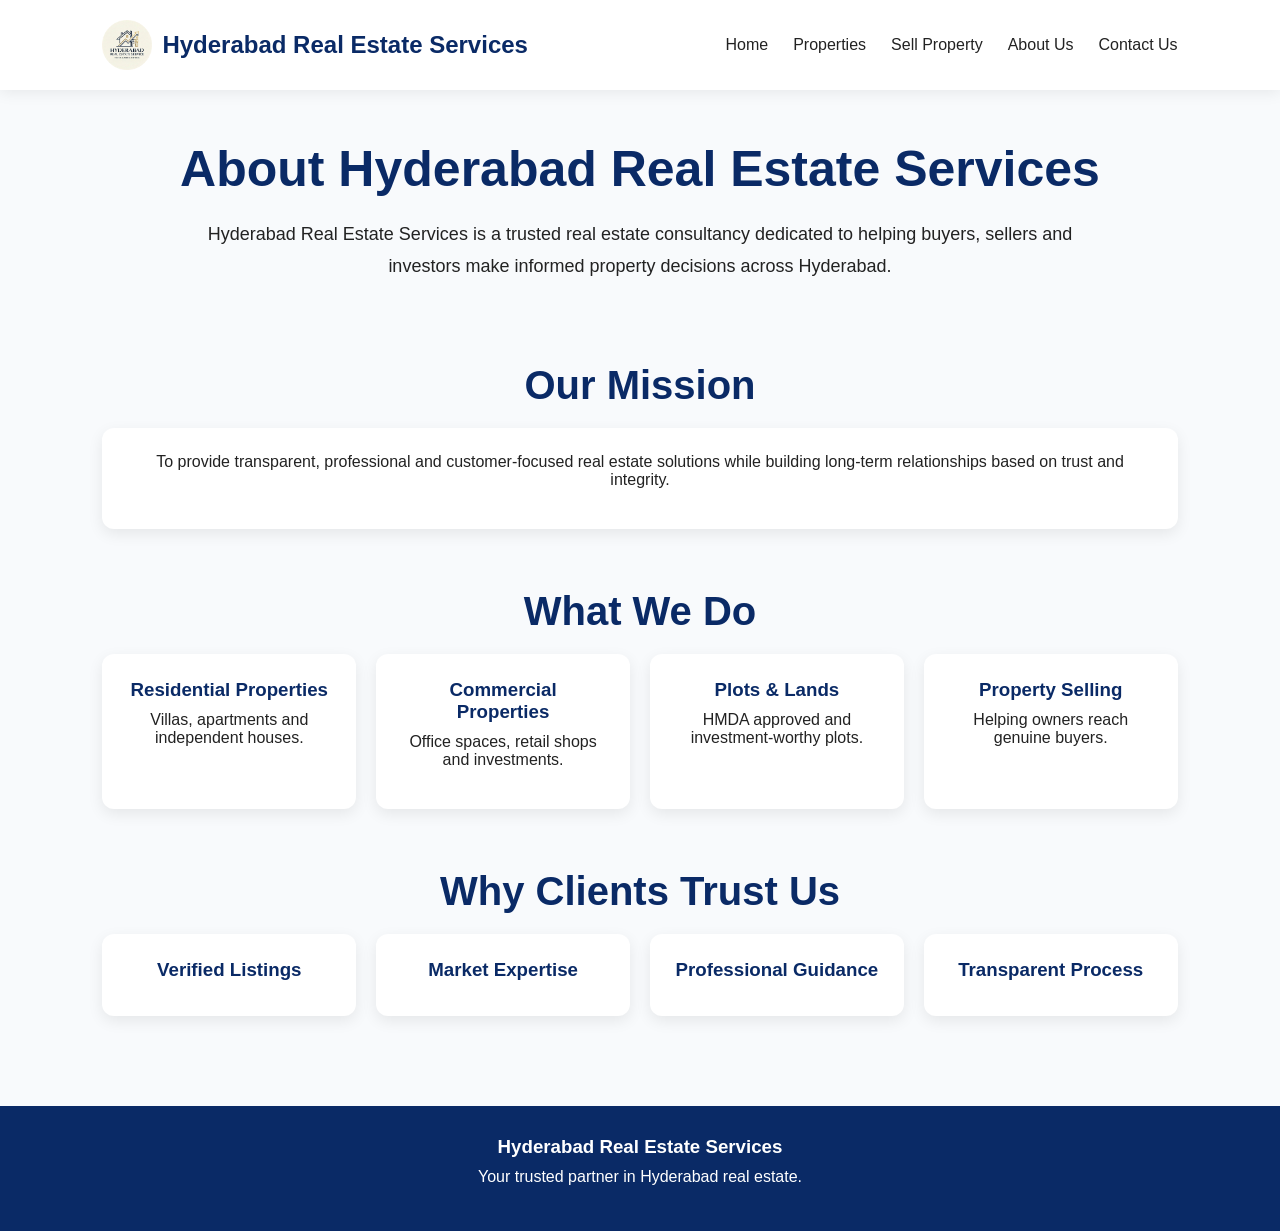
==== about.html @ 66872fd3 "Add files via upload" ====
<!DOCTYPE html>
<html lang="en">

<head>
    <meta charset="UTF-8">
    <meta name="viewport" content="width=device-width, initial-scale=1.0">
    <title>About Us | Hyderabad Real Estate Services</title>
    <link rel="stylesheet" href="css/style.css">
</head>

<body>

<nav>

    <div class="logo">

    <img
    src="images/logo.png"
    alt="HRES Logo"
    class="logo-img">

    <span>
        Hyderabad Real Estate Services
    </span>

</div>

    <div class="menu-toggle" onclick="toggleMenu()">
        ☰
    </div>

    <ul id="nav-links">

        <li><a href="index.html">Home</a></li>
        <li><a href="properties.html">Properties</a></li>
        <li><a href="sell-property.html">Sell Property</a></li>
        <li><a href="about.html">About Us</a></li>
        <li><a href="contact.html">Contact Us</a></li>

    </ul>

</nav>


<section class="about-page">

    <h1>About Hyderabad Real Estate Services</h1>

    <p>
        Hyderabad Real Estate Services is a trusted real estate consultancy
        dedicated to helping buyers, sellers and investors make informed
        property decisions across Hyderabad.
    </p>

</section>

<section>

    <h2>Our Mission</h2>

    <div class="feature-box">

        <p>
            To provide transparent, professional and customer-focused
            real estate solutions while building long-term relationships
            based on trust and integrity.
        </p>

    </div>

</section>

<section>

    <h2>What We Do</h2>

    <div class="features">

        <div class="feature-box">
            <h3>Residential Properties</h3>
            <p>Villas, apartments and independent houses.</p>
        </div>

        <div class="feature-box">
            <h3>Commercial Properties</h3>
            <p>Office spaces, retail shops and investments.</p>
        </div>

        <div class="feature-box">
            <h3>Plots & Lands</h3>
            <p>HMDA approved and investment-worthy plots.</p>
        </div>

        <div class="feature-box">
            <h3>Property Selling</h3>
            <p>Helping owners reach genuine buyers.</p>
        </div>

    </div>

</section>

<section>

    <h2>Why Clients Trust Us</h2>

    <div class="features">

        <div class="feature-box">
            <h3>Verified Listings</h3>
        </div>

        <div class="feature-box">
            <h3>Market Expertise</h3>
        </div>

        <div class="feature-box">
            <h3>Professional Guidance</h3>
        </div>

        <div class="feature-box">
            <h3>Transparent Process</h3>
        </div>

    </div>

</section>

<footer>

    <h3>Hyderabad Real Estate Services</h3>

    <p>
        Your trusted partner in Hyderabad real estate.
    </p>

</footer>
<script src="js/script.js"></script>

</body>
</html>
---- css/style.css ----
/* RESET */

*{
    margin:0;
    padding:0;
    box-sizing:border-box;
    font-family:'Segoe UI',sans-serif;
}

html{
    scroll-behavior:smooth;
}

body{
    background:#f8fafc;
    color:#222;
}

/* NAVBAR */

nav{
    display:flex;
    justify-content:space-between;
    align-items:center;
    padding:20px 8%;
    background:white;
    box-shadow:0 2px 15px rgba(0,0,0,0.08);
    position:sticky;
    top:0;
    z-index:1000;
}

.logo{
    font-size:28px;
    font-weight:700;
    color:#0a2a66;
}

nav ul{
    display:flex;
    gap:25px;
    list-style:none;
}

nav a{
    text-decoration:none;
    color:#222;
    font-weight:500;
    transition:0.3s;
}

nav a:hover{
    color:#0a2a66;
}

/* HERO SECTION */

.hero{
    height:90vh;
    background:
    linear-gradient(
    rgba(0,0,0,0.5),
    rgba(0,0,0,0.5)),
    url("../images/hero.jpg");

    background-size:cover;
    background-position:center;

    display:flex;
    flex-direction:column;
    justify-content:center;
    align-items:center;

    text-align:center;
    color:white;
    padding:20px;
}

.hero h1{
    font-size:60px;
    max-width:900px;
    margin-bottom:20px;
}

.hero p{
    font-size:22px;
    margin-bottom:30px;
}

.btn{
    display:inline-block;
    padding:15px 35px;
    background:#f4b400;
    color:black;
    text-decoration:none;
    border-radius:8px;
    font-weight:bold;
    transition:0.3s;
}

.btn:hover{
    transform:translateY(-3px);
}

/* SECTION */

section{
    padding:80px 8%;
}

/* HEADINGS */

h2{
    text-align:center;
    font-size:40px;
    margin-bottom:50px;
    color:#0a2a66;
}

/* PROPERTY GRID */

.property-grid,
.property-container{
    display:grid;
    grid-template-columns:
    repeat(auto-fit,minmax(300px,1fr));

    gap:30px;
}

/* PROPERTY CARD */

.card{
    background:white;
    border-radius:15px;
    overflow:hidden;
    box-shadow:
    0 5px 20px rgba(0,0,0,0.08);

    transition:0.3s;
}

.card:hover{
    transform:translateY(-8px);
}

.card img{
    width:100%;
    height:250px;
    object-fit:cover;
}

.card h3{
    padding:15px;
    font-size:22px;
}

.card p{
    padding:0 15px 10px;
    color:#666;
}

.card button{
    margin:15px;
    border:none;
    background:#0a2a66;
    color:white;
    padding:12px 25px;
    border-radius:8px;
    cursor:pointer;
}

/* WHY CHOOSE US */

.features{
    display:grid;
    grid-template-columns:
    repeat(auto-fit,minmax(250px,1fr));

    gap:25px;
}

.feature-box{
    background:white;
    padding:20px;
    border-radius:12px;
    text-align:center;
    box-shadow:
    0 5px 15px rgba(0,0,0,0.08);
}

.feature-box h3{
    color:#0a2a66;
    margin-bottom:10px;
}

/* ABOUT */

.about{
    text-align:center;
    max-width:1000px;
    margin:auto;
    line-height:1.8;
}

/* FORMS */

form{
    background:white;
    max-width:800px;
    margin:auto;
    padding:40px;
    border-radius:15px;
    box-shadow:
    0 5px 20px rgba(0,0,0,0.08);

    display:flex;
    flex-direction:column;
    gap:15px;
}

input,
select,
textarea{
    padding:15px;
    border:1px solid #ccc;
    border-radius:8px;
    font-size:16px;
}

textarea{
    resize:none;
}

form button{
    background:#0a2a66;
    color:white;
    border:none;
    padding:15px;
    border-radius:8px;
    cursor:pointer;
    font-size:16px;
}

/* PROCESS STEPS */

.steps{
    display:grid;
    grid-template-columns:
    repeat(auto-fit,minmax(250px,1fr));

    gap:25px;
}

.step{
    background:white;
    padding:25px;
    border-radius:12px;
    text-align:center;
    box-shadow:
    0 5px 15px rgba(0,0,0,0.08);
}

.step h3{
    color:#0a2a66;
    margin-bottom:10px;
}

/* CONTACT CARDS */

.contact-info{
    display:grid;
    grid-template-columns:
    repeat(auto-fit,minmax(250px,1fr));

    gap:25px;
}

.contact-card{
    background:white;
    padding:30px;
    text-align:center;
    border-radius:12px;
    box-shadow:
    0 5px 15px rgba(0,0,0,0.08);
}

/* FOOTER */

footer{
    background:#0a2a66;
    color:white;
    text-align:center;
    padding:40px;
    margin-top:60px;
}

footer p{
    margin-top:10px;
}

/* RESPONSIVE */

@media(max-width:768px){

    nav{
        flex-direction:column;
        gap:15px;
    }

    nav ul{
        flex-wrap:wrap;
        justify-content:center;
    }

    .hero h1{
        font-size:38px;
    }

    .hero p{
        font-size:18px;
    }

    h2{
        font-size:30px;
    }

}
.whatsapp-btn{
    position:fixed;
    right:20px;
    bottom:20px;
    background:#25D366;
    color:white;
    padding:15px 20px;
    border-radius:50px;
    text-decoration:none;
    font-weight:bold;
    z-index:1000;
}
.property-filters{
    text-align:center;
    padding:60px 8%;
}

.property-filters h1{
    font-size:50px;
    color:#0a2a66;
    margin-bottom:15px;
}

.property-filters p{
    color:#666;
    margin-bottom:30px;
}

.filter-container{
    display:flex;
    justify-content:center;
    gap:15px;
    flex-wrap:wrap;
}

.filter-container input,
.filter-container select{
    padding:15px;
    border-radius:10px;
    border:1px solid #ddd;
    min-width:220px;
}

.search-btn{
    background:#0a2a66;
    color:white;
    border:none;
    padding:15px 25px;
    border-radius:10px;
    cursor:pointer;
}

.featured-badge{
    position:absolute;
    top:15px;
    left:15px;
    background:#f4b400;
    color:black;
    padding:8px 15px;
    border-radius:20px;
    font-weight:bold;
    z-index:10;
}

.card{
    position:relative;
}

.card-content{
    padding:20px;
}

.location{
    color:#666;
    margin-top:10px;
}

.property-info{
    display:flex;
    justify-content:space-between;
    margin:15px 0;
    color:#777;
    font-size:14px;
}

.card h4{
    color:#0a2a66;
    font-size:24px;
    margin-bottom:15px;
}
.property-detail{

    display:grid;
    grid-template-columns:1fr 1fr;

    gap:50px;

    padding:80px 8%;
}

.main-image{

    width:100%;
    border-radius:20px;
}

.featured-tag{

    background:#f4b400;

    padding:10px 15px;

    border-radius:30px;

    font-weight:bold;
}

.property-summary h1{

    margin-top:20px;
    margin-bottom:20px;
}

.property-summary h2{

    text-align:left;
    margin-bottom:15px;
}

.property-stats{

    display:flex;
    gap:30px;

    margin:30px 0;
}

.property-stats div{

    background:white;

    padding:20px;

    border-radius:10px;

    box-shadow:0 5px 15px rgba(0,0,0,0.08);
}

.call-btn,
.whatsapp-contact{

    display:inline-block;

    padding:15px 25px;

    margin-right:15px;

    margin-top:15px;

    text-decoration:none;

    border-radius:10px;

    color:white;
}

.call-btn{

    background:#0a2a66;
}

.whatsapp-contact{

    background:#25D366;
}

.description{

    max-width:1000px;

    margin:auto;

    line-height:1.8;

    text-align:center;
}

.amenities,
.highlights{

    display:grid;

    grid-template-columns:
    repeat(auto-fit,minmax(220px,1fr));

    gap:20px;
}

.amenities div,
.highlights div{

    background:white;

    padding:20px;

    border-radius:12px;

    text-align:center;

    box-shadow:0 5px 15px rgba(0,0,0,0.08);
}

.center-text{

    text-align:center;
}

.center-btn{

    text-align:center;
    margin-top:30px;
}

@media(max-width:768px){

.property-detail{

grid-template-columns:1fr;

}

}
.about-page{

    text-align:center;

    padding:10px 8%;
}

.about-page h1{

    font-size:50px;

    color:#0a2a66;

    margin-bottom:30px;
}

.about-page p{

    max-width:900px;

    margin:auto;

    line-height:1.8;

    font-size:18px;
}
.contact-hero{

    text-align:center;

    padding:10px 8%;
}

.contact-hero h1{

    font-size:55px;

    color:#0a2a66;

    margin-bottom:20px;
}

.contact-container{

    display:grid;

    grid-template-columns:2fr 1fr;

    gap:40px;

    padding:0 8%;
}

.contact-info-box{

    background:white;

    padding:30px;

    border-radius:15px;

    box-shadow:0 5px 15px rgba(0,0,0,0.08);
}

.contact-info-box p{

    margin:20px 0;
}

.map-box{

    border-radius:15px;

    overflow:hidden;

    box-shadow:0 5px 15px rgba(0,0,0,0.08);
}

@media(max-width:768px){

.contact-container{

grid-template-columns:1fr;

}

}
.details-btn{
    display:inline-block;
    background:#0a2a66;
    color:white;
    text-decoration:none;
    padding:12px 24px;
    border-radius:8px;
    font-weight:600;
    margin-top:15px;
    transition:0.3s;
}

.details-btn:hover{
    background:#133d8a;
    transform:translateY(-2px);
}
.login-page{

height:100vh;

display:flex;

justify-content:center;

align-items:center;
}

.login-box{

background:white;

padding:40px;

border-radius:15px;

width:400px;

box-shadow:
0 5px 20px rgba(0,0,0,0.1);
}

table{

width:100%;

border-collapse:collapse;
}

th,
td{

padding:15px;

border:1px solid #ddd;

text-align:left;
}.menu-toggle{
    display:none;
    font-size:35px;
    cursor:pointer;
    color:#0a2a66;
}

/* Mobile View */

@media (max-width:768px){

    nav{
    display:flex;
    justify-content:space-between;
    align-items:center;

    padding:20px 8%;

    background:white;
}

    .logo{
        font-size:22px;
        max-width:80%;
    }

    .menu-toggle{
        display:block;
    }

    #nav-links{
        display:none;
        position:absolute;
        top:80px;
        right:0;

        background:white;

        width:220px;

        flex-direction:column;

        box-shadow:0 5px 15px rgba(0,0,0,0.15);

        border-radius:10px;

        padding:15px;
    }

    #nav-links.active{
        display:flex;
    }

    #nav-links li{
        margin:10px 0;
    }
}
@media (max-width:768px){

    nav{
        display:flex !important;
        justify-content:space-between !important;
        align-items:center !important;
        flex-direction:row !important;
    }

    .menu-toggle{
        display:block !important;
        margin-left:auto !important;
    }

    .logo{
        margin:0 !important;
    }

}
/* Global Spacing Fix */

section{
    padding:30px 8% !important;
}

h1{
    margin-bottom:20px !important;
}

h2{
    margin-bottom:20px !important;
}

p{
    margin-bottom:15px;
}

.about-page{
    padding:50px 8% !important;
}

.property-filters{
    padding:50px 8% !important;
}

.contact-hero{
    padding:50px 8% !important;
}

.property-detail{
    padding:50px 8% !important;
}

.features{
    gap:20px !important;
}

.feature-box{
    padding:25px !important;
}

footer{
    padding:30px 8% !important;
}
.property-detail-page{

    display:grid;

    grid-template-columns:1fr 1fr;

    gap:40px;

    padding:50px 8%;
}

.property-image img{

    width:100%;

    border-radius:15px;
}

.property-content h1{

    margin:20px 0;
}

.property-content h2{

    color:#0a2a66;

    margin-bottom:15px;
}

.property-location{

    font-size:18px;

    margin-bottom:25px;
}

.property-description{

    background:white;

    padding:25px;

    border-radius:12px;

    box-shadow:0 5px 15px rgba(0,0,0,0.08);
}

.contact-buttons{

    margin-top:25px;

    display:flex;

    gap:15px;

    flex-wrap:wrap;
}

@media(max-width:768px){

.property-detail-page{

grid-template-columns:1fr;

}

}
.login-page{

    min-height:100vh;

    display:flex;

    justify-content:center;

    align-items:center;

    padding:20px;
}

.login-box{

    width:100%;
    max-width:450px;

    background:white;

    padding:40px;

    border-radius:15px;

    box-shadow:0 5px 20px rgba(0,0,0,0.1);

    text-align:center;
}

.login-box h1{

    margin-bottom:10px;
}

.login-box p{

    margin-bottom:20px;
}

.login-box input{

    width:100%;

    padding:14px;

    margin-bottom:15px;

    border:1px solid #ddd;

    border-radius:8px;
}

.login-box button{

    width:100%;

    padding:14px;

    border:none;

    border-radius:8px;

    background:#0a2a66;

    color:white;

    cursor:pointer;

    font-size:16px;
}
.password-container{

    position:relative;

    width:100%;

    margin-bottom:15px;
}

.password-container input{

    width:100%;

    padding:14px;

    padding-right:50px;

    border:1px solid #ddd;

    border-radius:8px;
}

.toggle-password{

    position:absolute;

    right:15px;

    top:50%;

    transform:translateY(-50%);

    cursor:pointer;

    font-size:18px;
}
.dashboard{

    max-width:900px;

    margin:auto;

    padding:50px 20px;
}

.dashboard h1{

    margin-bottom:25px;
}

.dashboard input,
.dashboard textarea{

    width:100%;

    padding:15px;

    margin-bottom:15px;

    border:1px solid #ddd;

    border-radius:10px;
}

.dashboard textarea{

    resize:vertical;
}

.dashboard button{

    padding:15px 25px;

    border:none;

    border-radius:10px;

    background:#0a2a66;

    color:white;

    cursor:pointer;
}

#logoutBtn{

     padding:10px 25px;

    border:none;
    border-radius:10px;
    background:#0a2b67;
    color:white;
    cursor:pointer;
}
.property-details{

    max-width:1200px;

    margin:auto;

    padding:40px 20px;
}

.property-slider{

    margin:30px 0;
}

.main-image{

    width:100%;

    height:500px;

    object-fit:cover;

    border-radius:15px;
}
@media(max-width:768px){

    .main-image{

        height:280px;
    }

    .thumbnail{

        width:70px;

        height:60px;
    }

}

.thumbnail-container{

    display:flex;

    gap:10px;

    margin-top:15px;

    overflow-x:auto;
}

.thumbnail{

    width:100px;

    height:80px;

    object-fit:cover;

    border-radius:10px;

    cursor:pointer;

    opacity:0.7;

    transition:0.3s;
}

.thumbnail:hover{

    opacity:1;
}

.thumbnail.active{

    border:3px solid #0a2a66;

    opacity:1;
}

.property-description{

    background:white;

    padding:25px;

    border-radius:12px;

    margin-top:20px;
}

.contact-buttons{

    margin-top:30px;

    display:flex;

    gap:15px;
}
.logo{

    display:flex;

    align-items:center;

    gap:10px;

    font-weight:bold;

    font-size:24px;
}

.logo-img{

    width:50px;

    height:50px;

    object-fit:contain;
}
@media(max-width:768px){

    .logo{

        font-size:18px;
    }

    .logo-img{

        width:40px;

        height:40px;
    }

}
.admin-property{

    display:flex;

    justify-content:space-between;

    align-items:center;

    padding:15px;

    background:white;

    border-radius:10px;

    margin-bottom:15px;

    box-shadow:0 2px 8px rgba(0,0,0,0.08);
}

.admin-property button{

    background:#dc3545;

    color:white;

    border:none;

    padding:10px 15px;

    border-radius:8px;

    cursor:pointer;
}
.dashboard select{

    width:100%;

    padding:15px;

    margin-bottom:15px;

    border:1px solid #ddd;

    border-radius:10px;

    font-size:16px;
}
.property-status{

    display:inline-block;

    padding:6px 12px;

    border-radius:20px;

    font-size:14px;

    font-weight:bold;

    margin-bottom:10px;
}

.available{

    background:#d4edda;

    color:#155724;
}

.sold{

    background:#f8d7da;

    color:#721c24;
}

.under-negotiation{

    background:#fff3cd;

    color:#856404;
}
.featured-label{

    display:inline-block;

    align-items:center;

    gap:10px;

    margin-bottom:10px;

}
.card{
    position:relative;

    background:white;

    border-radius:15px;

    overflow:hidden;

    box-shadow:0 4px 15px rgba(0,0,0,0.1);
}

.featured-badge{

    position:absolute;

    top:12px;

    left:12px;

    background:#FFD700;

    color:#000;

    padding:6px 12px;

    border-radius:20px;

    font-size:13px;

    font-weight:600;

    z-index:10;

    box-shadow:0 2px 8px rgba(0,0,0,0.15);
}
.featured-badge{
    position:absolute;
    top:12px;
    left:12px;
}
.admin-property{

    display:flex;

    align-items:center;

    gap:20px;

    background:white;

    padding:15px;

    border-radius:15px;

    margin-bottom:15px;

    box-shadow:0 3px 10px rgba(0,0,0,0.08);
}

.admin-property-image{

    width:120px;

    height:90px;

    object-fit:cover;

    border-radius:10px;
}

.admin-property-info{

    flex:1;
}

.admin-property-info h3{

    margin-bottom:8px;
}

.admin-property-actions{

    display:flex;

    gap:10px;
}

.admin-property-actions button{

    padding:10px 15px;

    border:none;

    border-radius:8px;

    cursor:pointer;
}

.featured-admin{

    display:inline-block;

    margin-top:8px;

    font-weight:bold;
}
@media(max-width:768px){

    .admin-property{

        flex-direction:column;

        align-items:flex-start;
    }

    .admin-property-image{

        width:100%;

        height:220px;
    }

}
#adminSearch{

    width:100%;

    padding:15px;

    margin-bottom:20px;

    border:1px solid #ddd;

    border-radius:10px;

    font-size:16px;
}
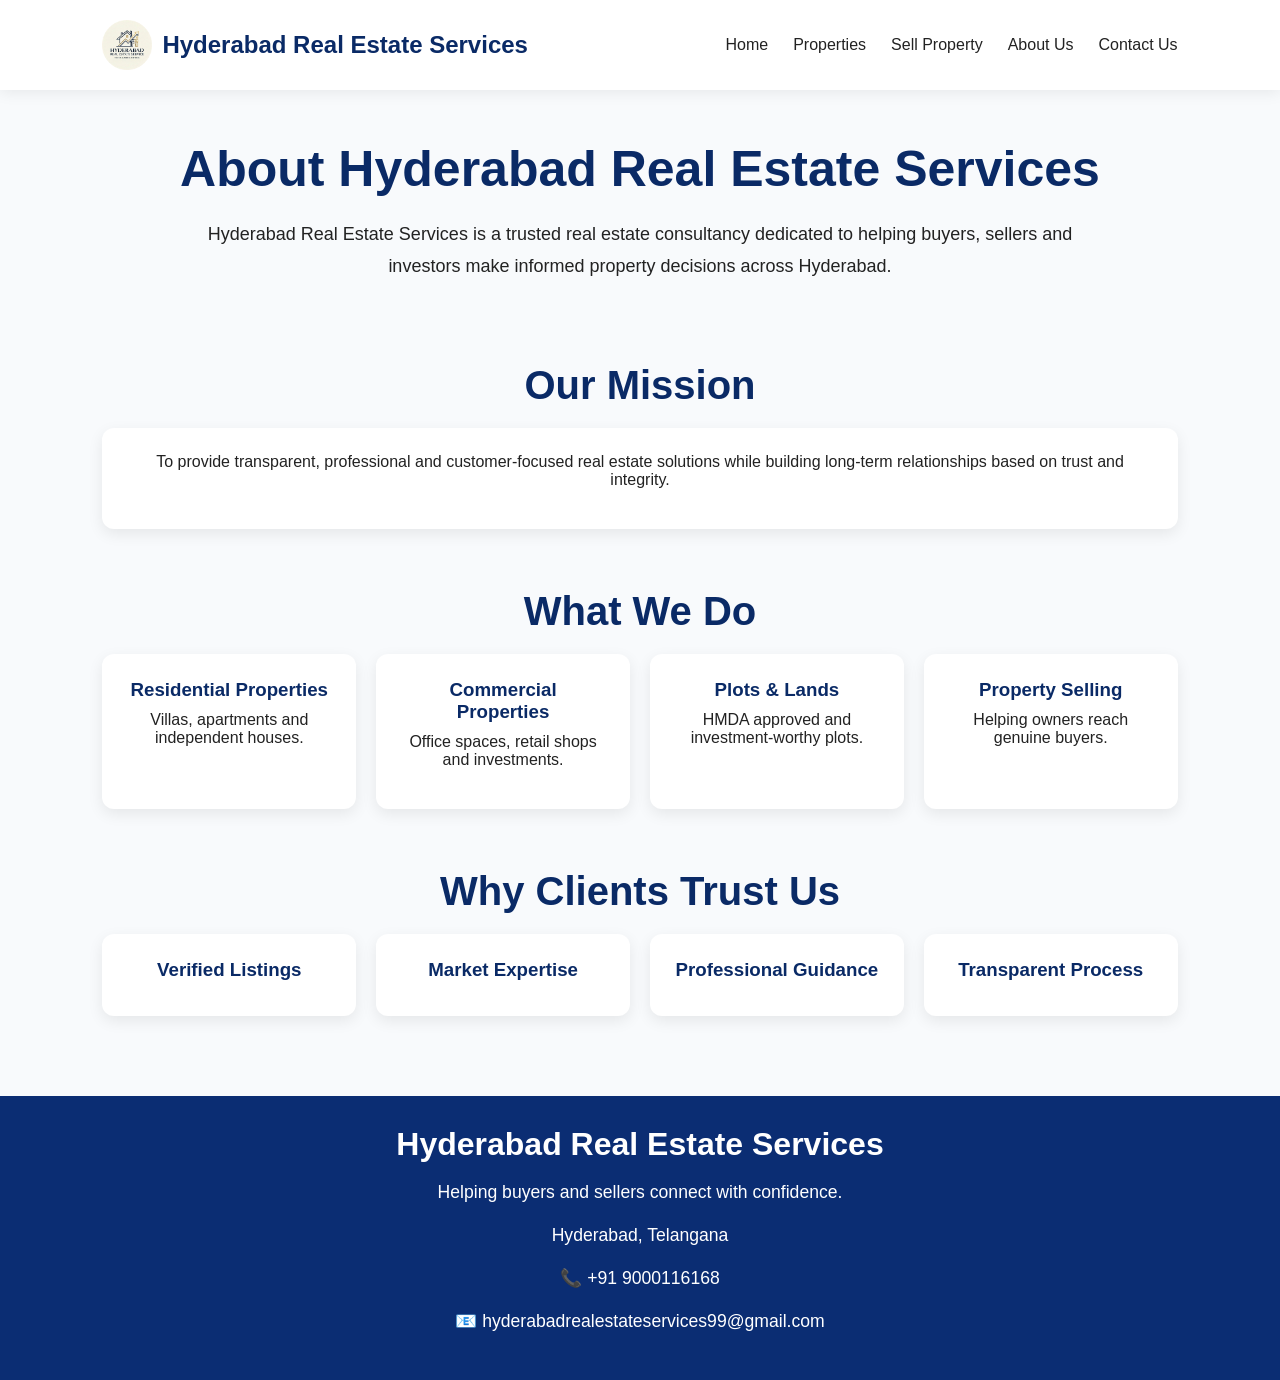
==== commit 85a8da84: "Add files via upload" ====
--- a/about.html
+++ b/about.html
@@ -128,11 +128,18 @@
 
 <footer>
 
-    <h3>Hyderabad Real Estate Services</h3>
+     <h3>Hyderabad Real Estate Services</h3>
 
-    <p>
-        Your trusted partner in Hyderabad real estate.
-    </p>
+        <p>
+            Helping buyers and sellers connect with confidence.
+        </p>
+
+        <p>
+            Hyderabad, Telangana
+        </p>
+        <p> 📞 +91 9000116168 </p>
+        <p>📧 hyderabadrealestateservices99@gmail.com</p>
+
 
 </footer>
 <script src="js/script.js"></script>
--- a/css/style.css
+++ b/css/style.css
@@ -1419,4 +1419,41 @@
     border-radius:10px;
 
     font-size:16px;
+}
+footer{
+    background: #0b2d73;
+    color: white;
+    text-align: center;
+    padding: 50px 20px;
+    margin-top: 50px;
+}
+
+footer h3{
+    font-size: 2rem;
+    margin-bottom: 15px;
+    font-weight: 700;
+}
+
+footer p{
+    font-size: 1.1rem;
+    margin: 15px 0;
+    line-height: 1.6;
+}
+
+.footer-contact{
+    display: flex;
+    flex-direction: column;
+    align-items: center;
+    gap: 15px;
+    margin-top: 20px;
+}
+
+.footer-contact a{
+    color: white;
+    text-decoration: none;
+    font-size: 1.1rem;
+}
+
+.footer-contact a:hover{
+    color: #25D366;
 }
